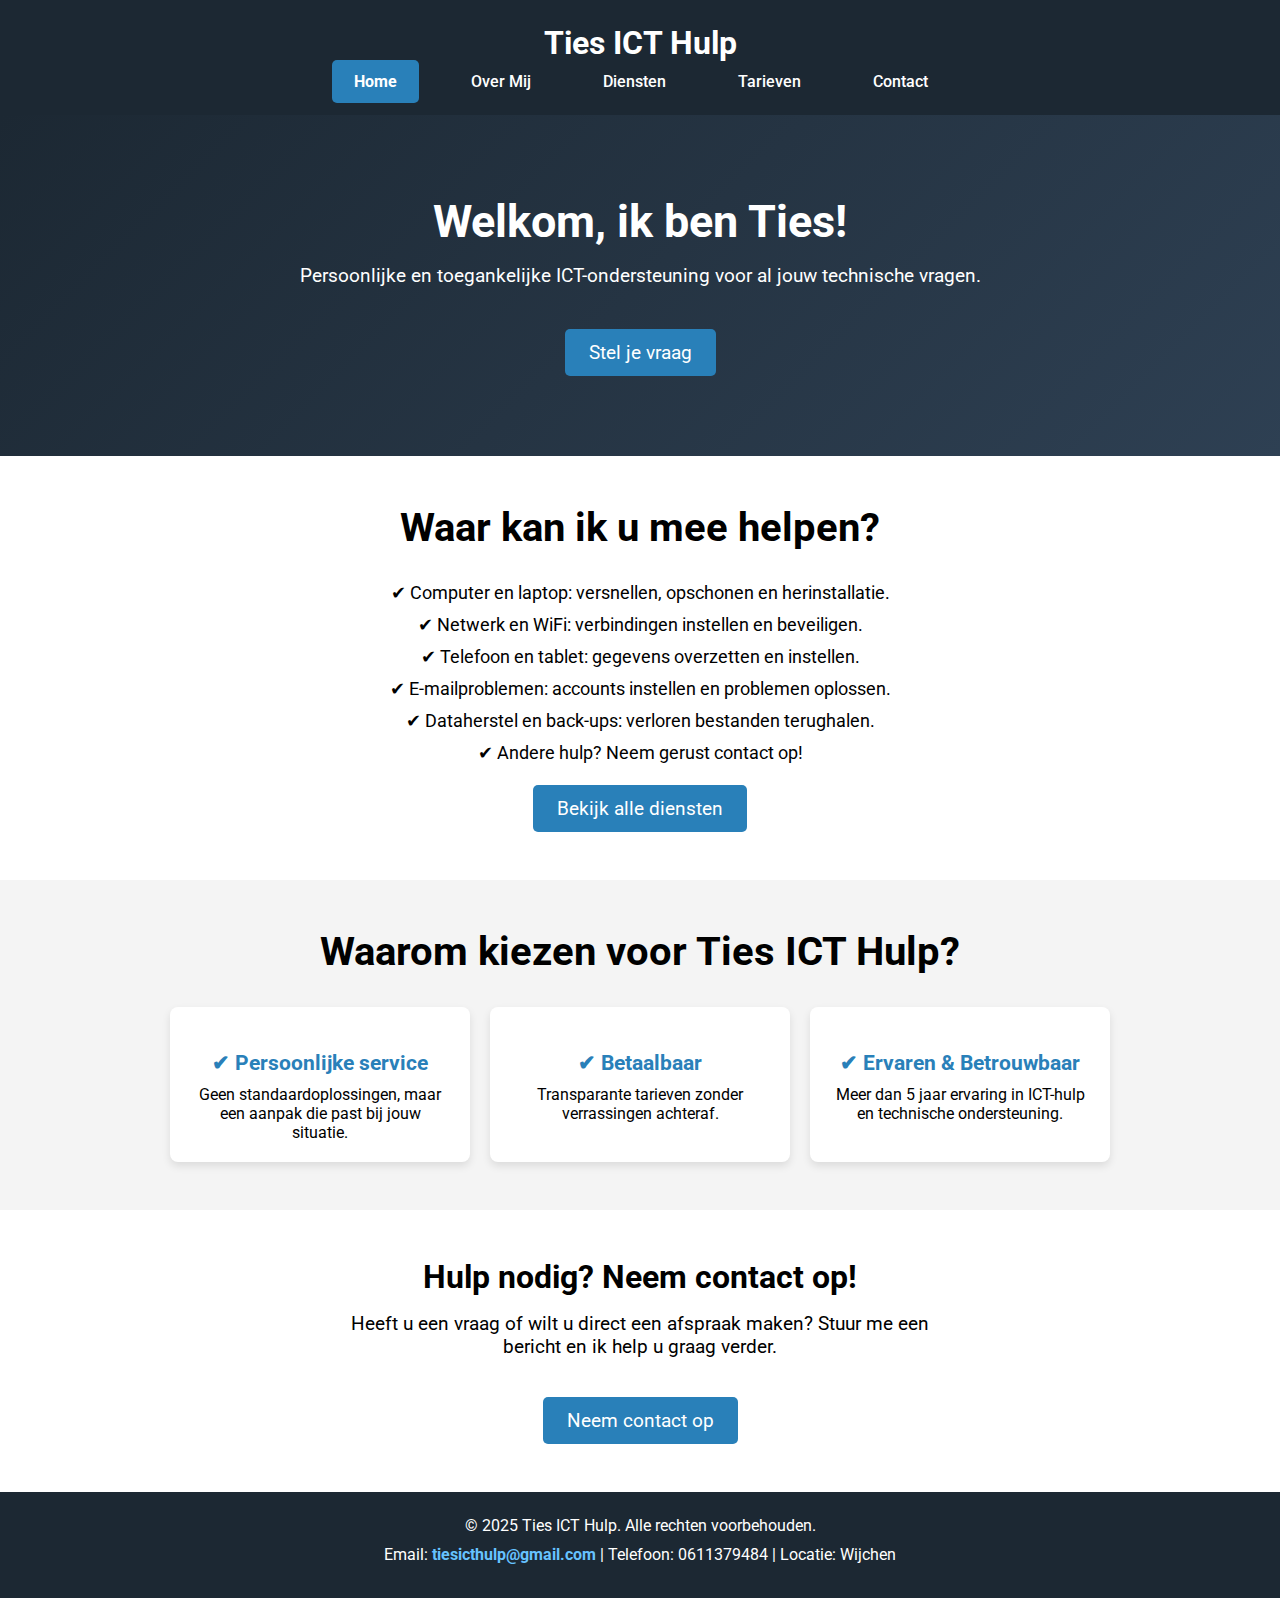
==== index.html @ 99c4e0eb "Version 1.0" ====
<!DOCTYPE html>
<html lang="nl">
<head>
  <meta charset="UTF-8">
  <meta name="viewport" content="width=device-width, initial-scale=1.0">
  <title>Ties ICT Hulp - Home</title>
  <link href="https://fonts.googleapis.com/css2?family=Roboto:wght@400;700&display=swap" rel="stylesheet">
  <link rel="stylesheet" href="style.css">
</head>
<body>
  <header>
    <nav class="navbar">
      <div class="container">
        <a href="index.html" class="logo">Ties ICT Hulp</a>
        <ul class="nav-links">
            <li><a href="index.html" class="active">Home</a></li>
          <li><a href="about.html">Over Mij</a></li>
          <li><a href="services.html">Diensten</a></li>
          <li><a href="pricing.html">Tarieven</a></li>
          <li><a href="contact.html">Contact</a></li>
        </ul>
      </div>
    </nav>
  </header>

  <section id="home" class="hero">
    <div class="container">
      <h1>Welkom, ik ben Ties!</h1>
      <p>Persoonlijke en toegankelijke ICT-ondersteuning voor al jouw technische vragen.</p>
      <a href="contact.html" class="btn">Stel je vraag</a>
    </div>
  </section>

  <section class="services-overview">
    <div class="container">
      <h2>Waar kan ik u mee helpen?</h2>
      <ul class="services-list">
        <li>✔ Computer en laptop: versnellen, opschonen en herinstallatie.</li>
        <li>✔ Netwerk en WiFi: verbindingen instellen en beveiligen.</li>
        <li>✔ Telefoon en tablet: gegevens overzetten en instellen.</li>
        <li>✔ E-mailproblemen: accounts instellen en problemen oplossen.</li>
        <li>✔ Dataherstel en back-ups: verloren bestanden terughalen.</li>
        <li>✔ Andere hulp? Neem gerust contact op!</li>
      </ul>
      <a href="services.html" class="btn">Bekijk alle diensten</a>
    </div>
  </section>

  <section class="why-choose">
    <div class="container">
      <h2>Waarom kiezen voor Ties ICT Hulp?</h2>
      <div class="reasons-grid">
        <div class="reason">
          <h3>✔ Persoonlijke service</h3>
          <p>Geen standaardoplossingen, maar een aanpak die past bij jouw situatie.</p>
        </div>
        <div class="reason">
          <h3>✔ Betaalbaar</h3>
          <p>Transparante tarieven zonder verrassingen achteraf.</p>
        </div>
        <div class="reason">
          <h3>✔ Ervaren & Betrouwbaar</h3>
          <p>Meer dan 5 jaar ervaring in ICT-hulp en technische ondersteuning.</p>
        </div>
      </div>
    </div>
  </section>

  <section class="contact-cta">
    <div class="container">
      <h2>Hulp nodig? Neem contact op!</h2>
      <p>Heeft u een vraag of wilt u direct een afspraak maken? Stuur me een bericht en ik help u graag verder.</p>
      <a href="contact.html" class="btn">Neem contact op</a>
    </div>
  </section>

  <footer>
    <div class="container">
      <p>&copy; 2025 Ties ICT Hulp. Alle rechten voorbehouden.</p>
      <p>
        Email: <a href="mailto:tiesicthulp@gmail.com">tiesicthulp@gmail.com</a> |
        Telefoon: 0611379484 |
        Locatie: Wijchen
      </p>
    </div>
  </footer>

</body>
</html>
---- style.css ----
* {
  margin: 0;
  padding: 0;
  box-sizing: border-box;
}

html, body {
  height: 100%;
  display: flex;
  flex-direction: column;
  font-family: 'Roboto', sans-serif;
}

main {
  flex: 1;
}

/* Algemene container */
.container {
  width: 90%;
  max-width: 1200px;
  margin: 0 auto;
}

/* Navigatie */
.navbar {
  background: #1c2833;
  color: #fff;
  padding: 1.5rem 0;
  text-align: center;
  display: flex;
  flex-direction: column;
  align-items: center;
}

.navbar .logo {
  font-size: 2rem;
  font-weight: bold;
  text-decoration: none;
  color: #fff;
  margin-bottom: 25px;
}

.nav-links {
  list-style: none;
  display: flex;
  gap: 2rem;
  justify-content: center;
  margin-top: 10px;
}

.nav-links li a {
  color: #fff;
  text-decoration: none;
  font-weight: 500;
  padding: 10px 20px;
  border-radius: 5px;
}

.nav-links li a.active {
  background: #2980b9;
  color: #fff;
  font-weight: bold;
  padding: 12px 22px;
}

/* Hero-sectie */
.hero {
  background: linear-gradient(135deg, #1c2833, #2e4053);
  color: #fff;
  text-align: center;
  padding: 5rem 0;
}

.hero h1 {
  font-size: 2.8rem;
  margin-bottom: 1rem;
}

.hero p {
  font-size: 1.2rem;
  margin-bottom: 2rem;
}

/* Knoppen */
.btn {
  background: #2980b9;
  color: #fff;
  padding: 12px 24px;
  text-decoration: none;
  font-size: 1.2rem;
  border-radius: 5px;
  transition: 0.3s;
  display: inline-block;
  margin-top: 10px;
}

.btn:hover {
  background: #1c5a8a;
}

/* Secties */
.section {
  padding: 4rem 0;
  text-align: center;
}

h2 {
  font-size: 2.5rem;
  margin-bottom: 2rem;
  position: relative;
  display: inline-block;
}

h3 {
  margin-bottom: 1.5rem;
  margin-top: 1.5rem;
  position: relative;
  display: inline-block;
}

.contact-cta {
  text-align: center;
  padding: 3rem 0;
  display: flex;
  flex-direction: column;
  align-items: center;
  justify-content: center;
}

.contact-cta .container {
  max-width: 700px;
  margin: 0 auto;
}

.contact-cta h2 {
  font-size: 2rem;
  margin-bottom: 1rem;
}

.contact-cta p {
  font-size: 1.2rem;
  max-width: 600px;
  margin: 0 auto 1.5rem;
}

.contact-cta .btn {
  margin-top: 15px;
}

.section p {
  font-size: 1.2rem;
  margin-bottom: 2rem;
}

/* Over mij */
.about p {
  font-size: 1.1rem;
  max-width: 800px;
  margin: 1rem auto;
}

.cards {
  display: flex;
  flex-wrap: wrap;
  gap: 20px;
  justify-content: center;
  margin-top: 2rem;
}

.card {
  background: #fff;
  padding: 20px;
  border-radius: 8px;
  box-shadow: 0 4px 8px rgba(0,0,0,0.1);
  flex: 1 1 300px;
  max-width: 300px;
}

.card h3 {
  margin-bottom: 10px;
  color: #2980b9;
}

.card p {
  font-size: 1rem;
  line-height: 1.5;
}

/* Afbeeldingen */
.image-container {
  text-align: center;
  margin-top: 30px;
}

.about-image {
  max-width: 80%;
  height: auto;
  border-radius: 10px;
  border: 3px solid #1c2833;
  box-shadow: 0 4px 8px rgba(0,0,0,0.2);
}

.image-caption {
  font-style: italic;
  margin-top: 10px;
  color: #666;
}

/* Dienstenoverzicht */
.services-overview {
  text-align: center;
  padding: 3rem 0;
}

.services-list {
  list-style: none;
  padding: 0;
  font-size: 1.2rem;
  max-width: 700px;
  margin: 0 auto;
  text-align: center;
}

.services-list li {
  margin-bottom: 12px;
  font-size: 1.1rem;
  display: flex;
  align-items: center;
  justify-content: center;
  gap: 8px;
}

/* Diensten */
.service-grid {
  display: grid;
  grid-template-columns: repeat(auto-fit, minmax(300px, 1fr));
  gap: 20px;
  margin-top: 2rem;
}

.service-card {
  background: #fff;
  border-radius: 10px;
  box-shadow: 0 4px 8px rgba(0,0,0,0.1);
  text-align: center;
  padding: 20px;
  transition: transform 0.3s ease, box-shadow 0.3s ease;
}

.service-card:hover {
  transform: translateY(-5px);
  box-shadow: 0 6px 12px rgba(0,0,0,0.2);
}

.service-card h3 {
  color: #1c2833;
  margin: 15px 0;
}

.service-card img {
  width: 100%;
  height: 200px;
  object-fit: cover;
  border-radius: 10px;
  border: 3px solid #ddd;
}

.service-card ul {
  list-style: none;
  padding: 0;
  margin-top: 10px;
}

.service-card ul li {
  margin-bottom: 8px;
  font-size: 1rem;
}

.extra-services {
  margin-top: 3rem;
  padding: 20px;
  background: #f4f4f4;
  border-radius: 10px;
  text-align: center;
}

/* Tarieven */
.pricing-cards {
  display: flex;
  flex-wrap: wrap;
  justify-content: center;
  gap: 2rem;
  margin-top: 2rem;
}

.pricing-card {
  background: #fff;
  padding: 2rem;
  border-radius: 10px;
  box-shadow: 0 4px 6px rgba(0,0,0,0.1);
  flex: 1 1 300px;
  max-width: 350px;
  text-align: center;
  border: 3px solid #2980b9;
}

.pricing-card h3 {
  margin-bottom: 1rem;
  color: #2980b9;
  font-size: 1.4rem;
}

.pricing-card .price {
  font-size: 1.8rem;
  font-weight: bold;
  color: #1c2833;
  margin-bottom: 1rem;
}

.pricing-card ul {
  list-style: none;
  padding: 0;
}

.pricing-card ul li {
  margin-bottom: 0.5rem;
  font-size: 1rem;
  text-align: left;
  padding-left: 20px;
  position: relative;
}

/* Waarom kiezen voor mij */
.why-choose {
  background: #f4f4f4;
  padding: 3rem 0;
  text-align: center;
}

.reasons-grid {
  display: flex;
  flex-wrap: wrap;
  gap: 20px;
  justify-content: center;
}

.reason {
  background: #fff;
  padding: 20px;
  border-radius: 8px;
  box-shadow: 0 4px 8px rgba(0,0,0,0.1);
  flex: 1 1 300px;
  max-width: 300px;
  text-align: center;
}

.reason h3 {
  color: #2980b9;
  font-size: 1.3rem;
  margin-bottom: 10px;
}

/* Footer */
footer {
  background: #1c2833;
  color: #fff;
  text-align: center;
  padding: 1.5rem 0;
  width: 100%;
}

footer p {
  margin-bottom: 10px;
}

footer a {
  color: #66c2ff;
  text-decoration: none;
  font-weight: bold;
}

footer a:hover {
  text-decoration: underline;
}

/* Mobiele weergave */
@media (max-width: 768px) {
  .pricing-cards, .service-grid, .reasons-grid {
    flex-direction: column;
    align-items: center;
  }

  .about-image {
    max-width: 100%;
  }
}
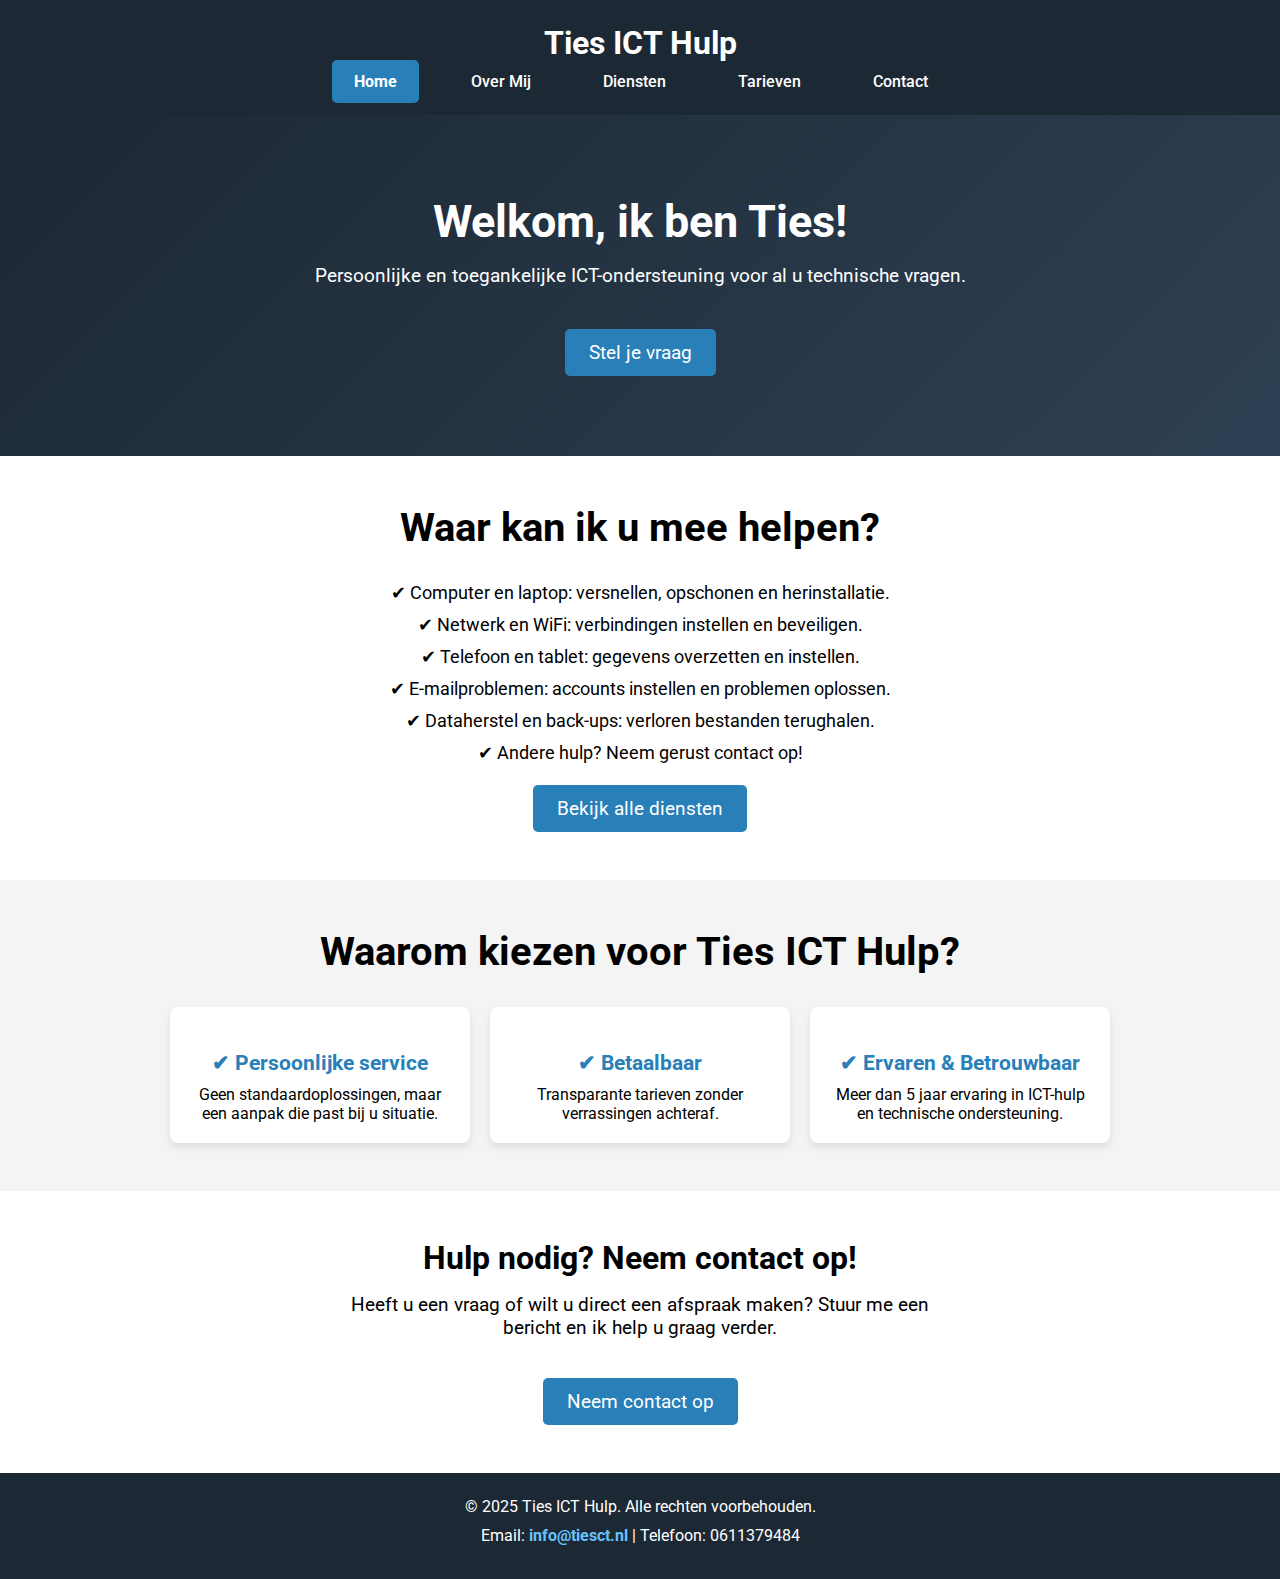
==== commit ca7c2b2d: "Made a few changes" ====
--- a/index.html
+++ b/index.html
@@ -26,7 +26,7 @@
   <section id="home" class="hero">
     <div class="container">
       <h1>Welkom, ik ben Ties!</h1>
-      <p>Persoonlijke en toegankelijke ICT-ondersteuning voor al jouw technische vragen.</p>
+      <p>Persoonlijke en toegankelijke ICT-ondersteuning voor al u technische vragen.</p>
       <a href="contact.html" class="btn">Stel je vraag</a>
     </div>
   </section>
@@ -52,7 +52,7 @@
       <div class="reasons-grid">
         <div class="reason">
           <h3>✔ Persoonlijke service</h3>
-          <p>Geen standaardoplossingen, maar een aanpak die past bij jouw situatie.</p>
+          <p>Geen standaardoplossingen, maar een aanpak die past bij u situatie.</p>
         </div>
         <div class="reason">
           <h3>✔ Betaalbaar</h3>
@@ -78,9 +78,8 @@
     <div class="container">
       <p>&copy; 2025 Ties ICT Hulp. Alle rechten voorbehouden.</p>
       <p>
-        Email: <a href="mailto:tiesicthulp@gmail.com">tiesicthulp@gmail.com</a> |
-        Telefoon: 0611379484 |
-        Locatie: Wijchen
+        Email: <a href="mailto:info@tiesct.nl">info@tiesct.nl</a> |
+        Telefoon: 0611379484
       </p>
     </div>
   </footer>
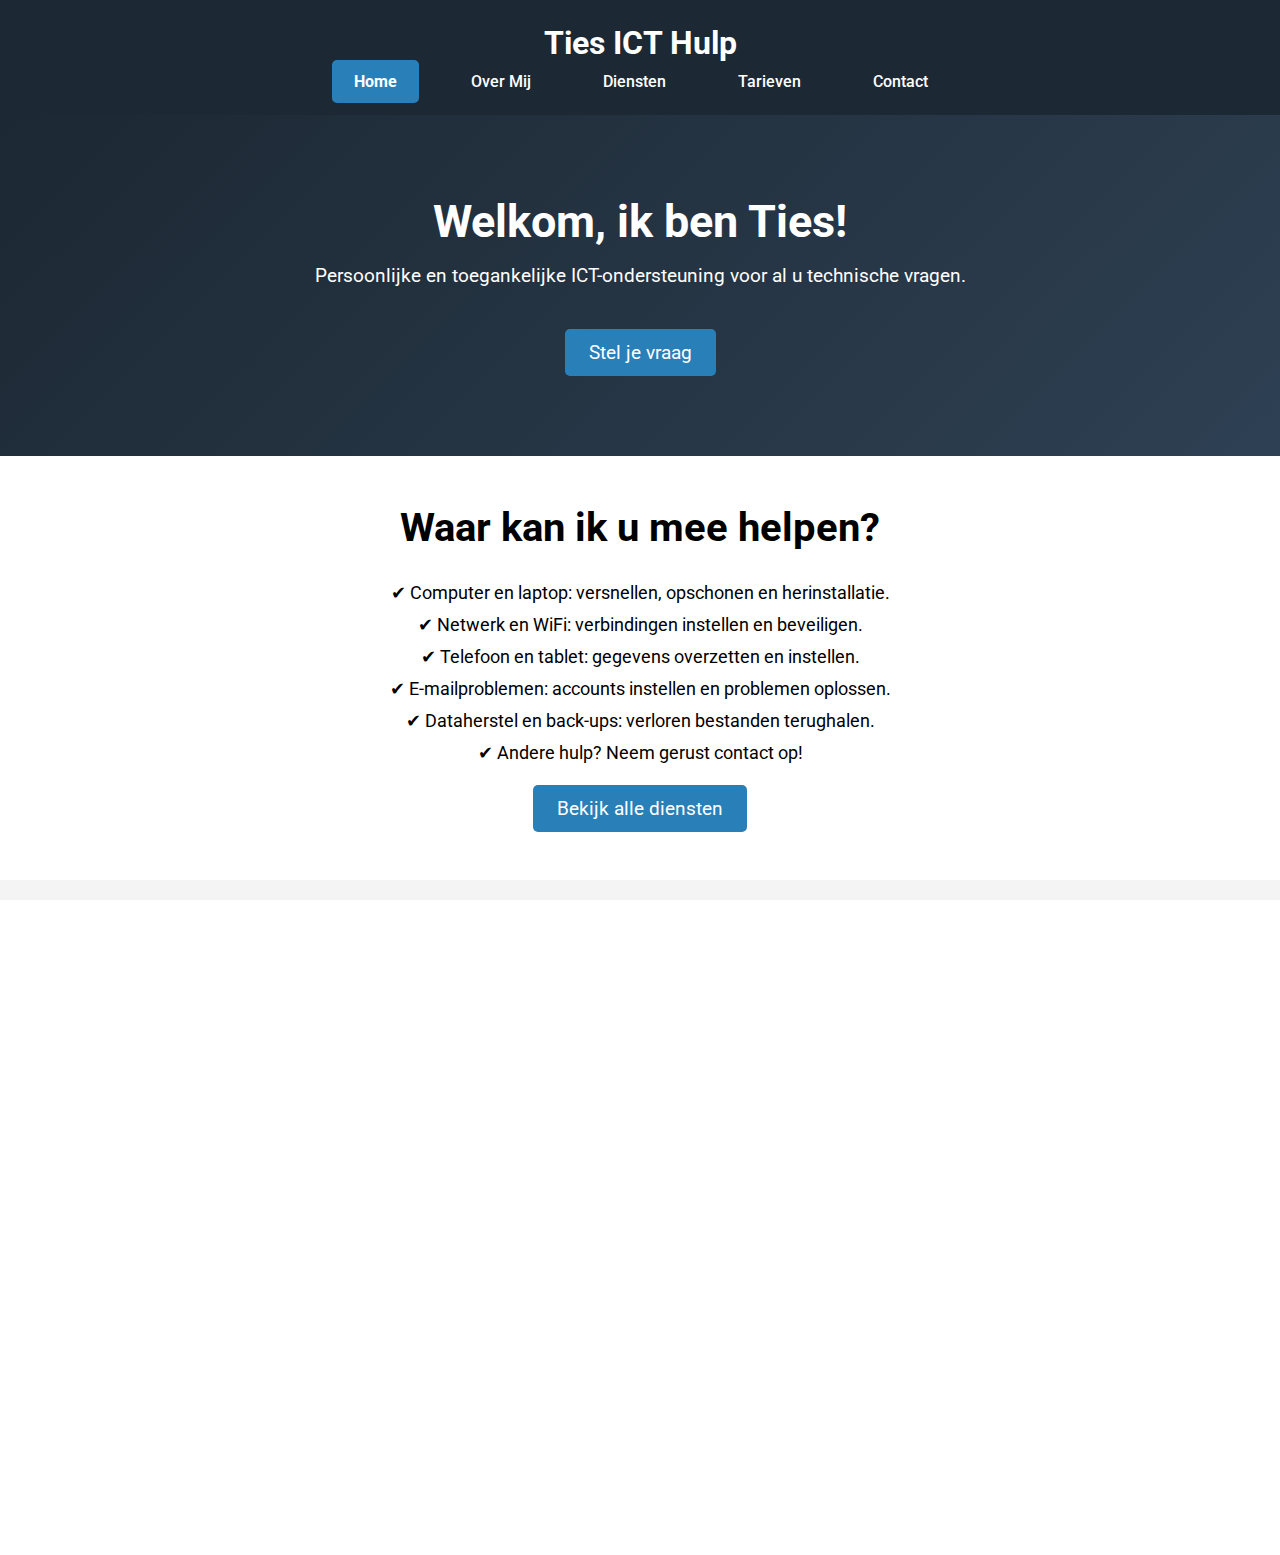
==== commit e59187b8: "Versie 1.2" ====
--- a/index.html
+++ b/index.html
@@ -5,19 +5,19 @@
   <meta name="viewport" content="width=device-width, initial-scale=1.0">
   <title>Ties ICT Hulp - Home</title>
   <link href="https://fonts.googleapis.com/css2?family=Roboto:wght@400;700&display=swap" rel="stylesheet">
-  <link rel="stylesheet" href="style.css">
+  <link rel="stylesheet" href="assets/style.css">
 </head>
 <body>
   <header>
     <nav class="navbar">
       <div class="container">
-        <a href="index.html" class="logo">Ties ICT Hulp</a>
+        <a href="." class="logo">Ties ICT Hulp</a>
         <ul class="nav-links">
-            <li><a href="index.html" class="active">Home</a></li>
-          <li><a href="about.html">Over Mij</a></li>
-          <li><a href="services.html">Diensten</a></li>
-          <li><a href="pricing.html">Tarieven</a></li>
-          <li><a href="contact.html">Contact</a></li>
+            <li><a href="." class="active">Home</a></li>
+          <li><a href="about">Over Mij</a></li>
+          <li><a href="services">Diensten</a></li>
+          <li><a href="pricing">Tarieven</a></li>
+          <li><a href="contact">Contact</a></li>
         </ul>
       </div>
     </nav>
@@ -27,7 +27,7 @@
     <div class="container">
       <h1>Welkom, ik ben Ties!</h1>
       <p>Persoonlijke en toegankelijke ICT-ondersteuning voor al u technische vragen.</p>
-      <a href="contact.html" class="btn">Stel je vraag</a>
+      <a href="contact" class="btn">Stel je vraag</a>
     </div>
   </section>
 
@@ -42,7 +42,7 @@
         <li>✔ Dataherstel en back-ups: verloren bestanden terughalen.</li>
         <li>✔ Andere hulp? Neem gerust contact op!</li>
       </ul>
-      <a href="services.html" class="btn">Bekijk alle diensten</a>
+      <a href="services" class="btn">Bekijk alle diensten</a>
     </div>
   </section>
 
@@ -70,7 +70,7 @@
     <div class="container">
       <h2>Hulp nodig? Neem contact op!</h2>
       <p>Heeft u een vraag of wilt u direct een afspraak maken? Stuur me een bericht en ik help u graag verder.</p>
-      <a href="contact.html" class="btn">Neem contact op</a>
+      <a href="contact" class="btn">Neem contact op</a>
     </div>
   </section>
 
--- a/assets/style.css
+++ b/assets/style.css
@@ -0,0 +1,419 @@
+* {
+  margin: 0;
+  padding: 0;
+  box-sizing: border-box;
+}
+
+html, body {
+  height: 100%;
+  display: flex;
+  flex-direction: column;
+  font-family: 'Roboto', sans-serif;
+  overflow-x: hidden;
+}
+
+main {
+  flex: 1;
+}
+
+/* Algemene container */
+.container {
+  width: 90%;
+  max-width: 1200px;
+  margin: 0 auto;
+}
+
+/* Navigatie */
+.navbar {
+  background: #1c2833;
+  color: #fff;
+  padding: 1.5rem 0;
+  text-align: center;
+  display: flex;
+  flex-direction: column;
+  align-items: center;
+}
+
+.navbar .logo {
+  font-size: 2rem;
+  font-weight: bold;
+  text-decoration: none;
+  color: #fff;
+  margin-bottom: 25px;
+}
+
+.nav-links {
+  white-space: nowrap;
+  list-style: none;
+  display: flex;
+  gap: 2rem;
+  justify-content: center;
+  margin-top: 10px;
+}
+
+.nav-links li a {
+  color: #fff;
+  text-decoration: none;
+  font-weight: 500;
+  padding: 10px 20px;
+  border-radius: 5px;
+}
+
+.nav-links li a.active {
+  background: #2980b9;
+  color: #fff;
+  font-weight: bold;
+  padding: 12px 22px;
+}
+
+/* Hero-sectie */
+.hero {
+  background: linear-gradient(135deg, #1c2833, #2e4053);
+  color: #fff;
+  text-align: center;
+  padding: 5rem 0;
+}
+
+.hero h1 {
+  font-size: 2.8rem;
+  margin-bottom: 1rem;
+}
+
+.hero p {
+  font-size: 1.2rem;
+  margin-bottom: 2rem;
+}
+
+/* Knoppen */
+.btn {
+  background: #2980b9;
+  color: #fff;
+  padding: 12px 24px;
+  text-decoration: none;
+  font-size: 1.2rem;
+  border-radius: 5px;
+  transition: 0.3s;
+  display: inline-block;
+  margin-top: 10px;
+}
+
+.btn:hover {
+  background: #1c5a8a;
+}
+
+/* Secties */
+.section {
+  padding: 4rem 0;
+  text-align: center;
+}
+
+h2 {
+  font-size: 2.5rem;
+  margin-bottom: 2rem;
+  position: relative;
+  display: inline-block;
+}
+
+h3 {
+  margin-bottom: 1.5rem;
+  margin-top: 1.5rem;
+  position: relative;
+  display: inline-block;
+}
+
+.contact-cta {
+  text-align: center;
+  padding: 3rem 0;
+  display: flex;
+  flex-direction: column;
+  align-items: center;
+  justify-content: center;
+}
+
+.contact-cta .container {
+  max-width: 700px;
+  margin: 0 auto;
+}
+
+.contact-cta h2 {
+  font-size: 2rem;
+  margin-bottom: 1rem;
+}
+
+.contact-cta p {
+  font-size: 1.2rem;
+  max-width: 600px;
+  margin: 0 auto 1.5rem;
+}
+
+.contact-cta .btn {
+  margin-top: 15px;
+}
+
+.section p {
+  font-size: 1.2rem;
+  margin-bottom: 2rem;
+}
+
+/* Over mij */
+.about p {
+  font-size: 1.1rem;
+  max-width: 800px;
+  margin: 1rem auto;
+}
+
+.cards {
+  display: flex;
+  flex-wrap: wrap;
+  gap: 20px;
+  justify-content: center;
+  margin-top: 2rem;
+}
+
+.card {
+  background: #fff;
+  padding: 20px;
+  border-radius: 8px;
+  box-shadow: 0 4px 8px rgba(0,0,0,0.1);
+  flex: 1 1 300px;
+  max-width: 300px;
+}
+
+.card h3 {
+  margin-bottom: 10px;
+  color: #2980b9;
+}
+
+.card p {
+  font-size: 1rem;
+  line-height: 1.5;
+}
+
+/* Afbeeldingen */
+.image-container {
+  text-align: center;
+  margin-top: 30px;
+}
+
+.about-image {
+  max-width: 80%;
+  height: auto;
+  border-radius: 10px;
+  border: 3px solid #1c2833;
+  box-shadow: 0 4px 8px rgba(0,0,0,0.2);
+}
+
+.image-caption {
+  font-style: italic;
+  margin-top: 10px;
+  color: #666;
+}
+
+/* Dienstenoverzicht */
+.services-overview {
+  text-align: center;
+  padding: 3rem 0;
+}
+
+.services-list {
+  list-style: none;
+  padding: 0;
+  font-size: 1.2rem;
+  max-width: 700px;
+  margin: 0 auto;
+  text-align: center;
+}
+
+.services-list li {
+  margin-bottom: 12px;
+  font-size: 1.1rem;
+  display: flex;
+  align-items: center;
+  justify-content: center;
+  gap: 8px;
+}
+
+/* Diensten */
+.service-grid {
+  display: grid;
+  grid-template-columns: repeat(auto-fit, minmax(300px, 1fr));
+  gap: 20px;
+  margin-top: 2rem;
+}
+
+.service-card {
+  background: #fff;
+  border-radius: 10px;
+  box-shadow: 0 4px 8px rgba(0,0,0,0.1);
+  text-align: center;
+  padding: 20px;
+  transition: transform 0.3s ease, box-shadow 0.3s ease;
+}
+
+.service-card:hover {
+  transform: translateY(-5px);
+  box-shadow: 0 6px 12px rgba(0,0,0,0.2);
+}
+
+.service-card h3 {
+  color: #1c2833;
+  margin: 15px 0;
+}
+
+.service-card img {
+  width: 100%;
+  height: 200px;
+  object-fit: cover;
+  border-radius: 10px;
+  border: 3px solid #ddd;
+}
+
+.service-card ul {
+  list-style: none;
+  padding: 0;
+  margin-top: 10px;
+}
+
+.service-card ul li {
+  margin-bottom: 8px;
+  font-size: 1rem;
+}
+
+.extra-services {
+  margin-top: 3rem;
+  padding: 20px;
+  background: #f4f4f4;
+  border-radius: 10px;
+  text-align: center;
+}
+
+/* Tarieven */
+.pricing-cards {
+  display: flex;
+  flex-wrap: wrap;
+  justify-content: center;
+  gap: 2rem;
+  margin-top: 2rem;
+}
+
+.pricing-card {
+  background: #fff;
+  padding: 2rem;
+  border-radius: 10px;
+  box-shadow: 0 4px 6px rgba(0,0,0,0.1);
+  flex: 1 1 300px;
+  max-width: 350px;
+  text-align: center;
+  border: 3px solid #2980b9;
+}
+
+.pricing-card h3 {
+  margin-bottom: 1rem;
+  color: #2980b9;
+  font-size: 1.4rem;
+}
+
+.pricing-card .price {
+  font-size: 1.8rem;
+  font-weight: bold;
+  color: #1c2833;
+  margin-bottom: 1rem;
+}
+
+.pricing-card ul {
+  list-style: none;
+  padding: 0;
+}
+
+.pricing-card ul li {
+  margin-bottom: 0.5rem;
+  font-size: 1rem;
+  text-align: left;
+  padding-left: 20px;
+  position: relative;
+}
+
+/* Waarom kiezen voor mij */
+.why-choose {
+  background: #f4f4f4;
+  padding: 3rem 0;
+  text-align: center;
+}
+
+.reasons-grid {
+  display: flex;
+  flex-wrap: wrap;
+  gap: 20px;
+  justify-content: center;
+}
+
+.reason {
+  display: flex;
+  flex-direction: column;
+  justify-content: center;
+  background: #fff;
+  padding: 20px;
+  border-radius: 8px;
+  box-shadow: 0 4px 8px rgba(0,0,0,0.1);
+  flex: 1 1 300px;
+  max-width: 300px;
+  text-align: center;
+}
+
+.reason h3 {
+  margin: 0px;
+  color: #2980b9;
+  font-size: 1.3rem;
+  margin-bottom: 10px;
+}
+
+/* Footer */
+footer {
+  background: #1c2833;
+  color: #fff;
+  text-align: center;
+  padding: 1.5rem 0;
+  width: 100%;
+}
+
+footer p {
+  margin-bottom: 10px;
+}
+
+footer a {
+  color: #66c2ff;
+  text-decoration: none;
+  font-weight: bold;
+}
+
+footer a:hover {
+  text-decoration: underline;
+}
+
+/* Mobiele weergave */
+@media (max-width: 768px) {
+  .pricing-cards, .service-grid, .reasons-grid {
+    flex-direction: column;
+    align-items: center;
+  }
+
+  .about-image {
+    max-width: 100%;
+  }
+
+  .nav-links
+  {
+    font-size: 12px;
+    gap: 0px;
+  }
+
+  .nav-links li a
+  {
+    padding: 5px 10px;
+  }
+
+  .nav-links li a.active
+  {
+    padding: 7.5px 12.5px;
+  }
+}
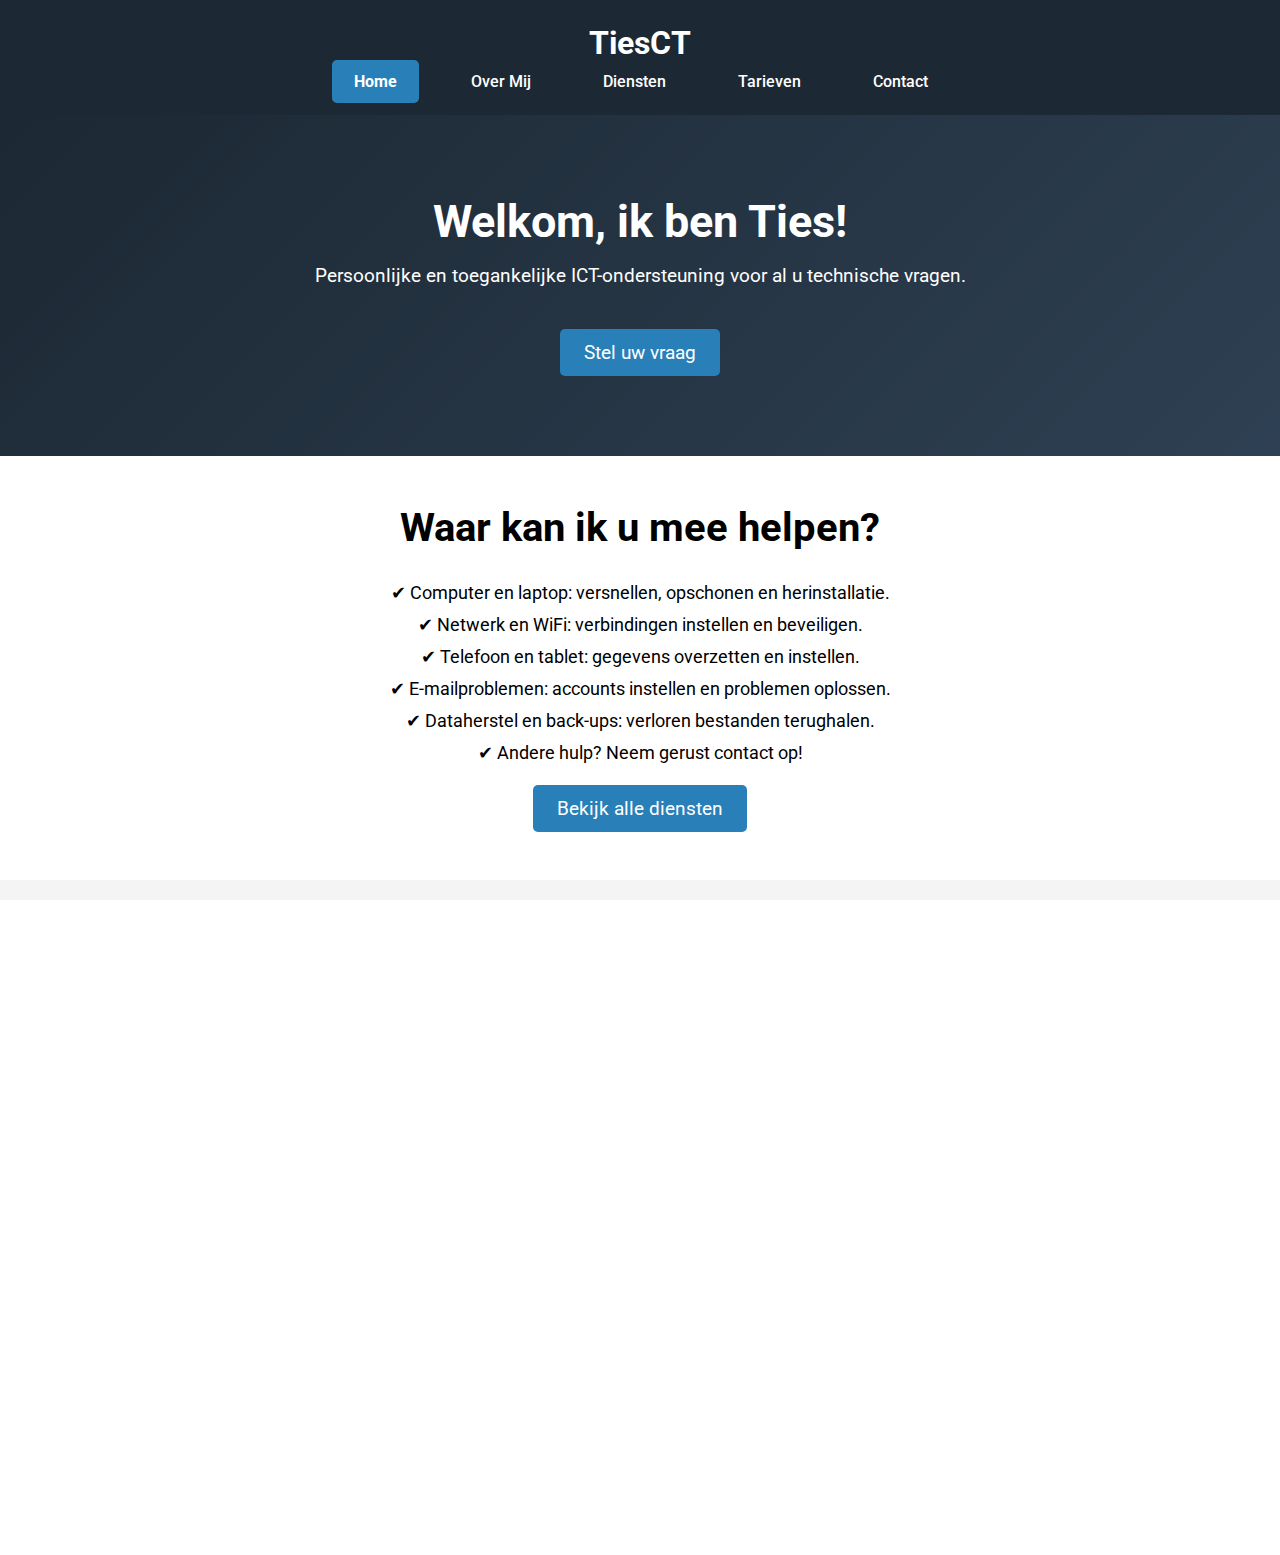
==== commit 2d6b706a: "Versie 1.6" ====
--- a/index.html
+++ b/index.html
@@ -3,7 +3,7 @@
 <head>
   <meta charset="UTF-8">
   <meta name="viewport" content="width=device-width, initial-scale=1.0">
-  <title>Ties ICT Hulp - Home</title>
+  <title>TiesCT - Home</title>
   <link href="https://fonts.googleapis.com/css2?family=Roboto:wght@400;700&display=swap" rel="stylesheet">
   <link rel="stylesheet" href="assets/style.css">
 </head>
@@ -11,7 +11,7 @@
   <header>
     <nav class="navbar">
       <div class="container">
-        <a href="." class="logo">Ties ICT Hulp</a>
+        <a href="." class="logo">TiesCT</a>
         <ul class="nav-links">
             <li><a href="." class="active">Home</a></li>
           <li><a href="about">Over Mij</a></li>
@@ -27,7 +27,7 @@
     <div class="container">
       <h1>Welkom, ik ben Ties!</h1>
       <p>Persoonlijke en toegankelijke ICT-ondersteuning voor al u technische vragen.</p>
-      <a href="contact" class="btn">Stel je vraag</a>
+      <a href="contact" class="btn">Stel uw vraag</a>
     </div>
   </section>
 
@@ -48,7 +48,7 @@
 
   <section class="why-choose">
     <div class="container">
-      <h2>Waarom kiezen voor Ties ICT Hulp?</h2>
+      <h2>Waarom kiezen voor TiesCT?</h2>
       <div class="reasons-grid">
         <div class="reason">
           <h3>✔ Persoonlijke service</h3>
@@ -76,7 +76,7 @@
 
   <footer>
     <div class="container">
-      <p>&copy; 2025 Ties ICT Hulp. Alle rechten voorbehouden.</p>
+      <p>&copy; 2025 TiesCT. Alle rechten voorbehouden.</p>
       <p>
         Email: <a href="mailto:info@tiesct.nl">info@tiesct.nl</a> |
         Telefoon: 0611379484
--- a/assets/style.css
+++ b/assets/style.css
@@ -367,6 +367,27 @@
   margin-bottom: 10px;
 }
 
+.whatsapp-button {
+  display: inline-flex;
+  align-items: center;
+  background-color: #25D366;
+  color: white;
+  padding: 10px 15px;
+  border-radius: 5px;
+  text-decoration: none;
+  font-weight: bold;
+  transition: 0.3s;
+}
+
+.whatsapp-button ion-icon {
+  margin-right: 8px;
+  font-size: 1.2em;
+}
+
+.whatsapp-button:hover {
+  background-color: #1EBE5D;
+}
+
 /* Footer */
 footer {
   background: #1c2833;
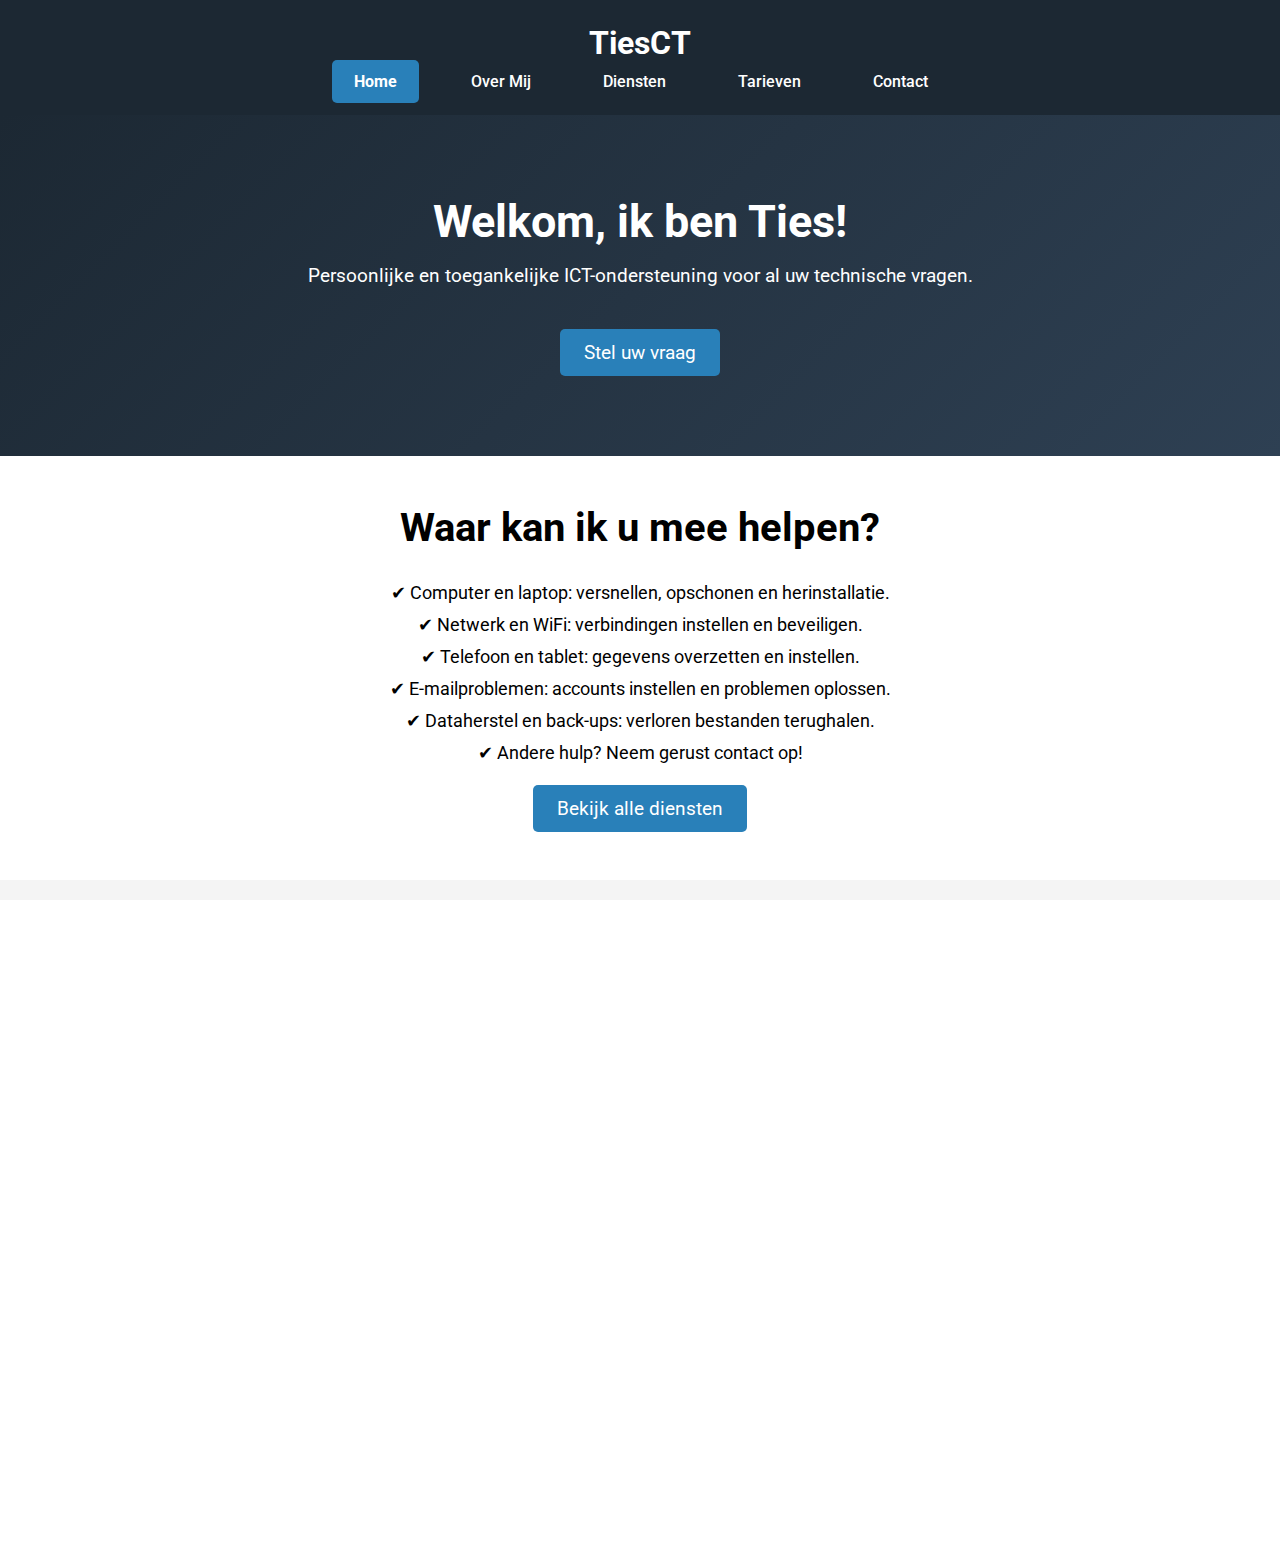
==== commit e18788c2: "Spellingcontrole uitgevoerd" ====
--- a/index.html
+++ b/index.html
@@ -26,7 +26,7 @@
   <section id="home" class="hero">
     <div class="container">
       <h1>Welkom, ik ben Ties!</h1>
-      <p>Persoonlijke en toegankelijke ICT-ondersteuning voor al u technische vragen.</p>
+      <p>Persoonlijke en toegankelijke ICT-ondersteuning voor al uw technische vragen.</p>
       <a href="contact" class="btn">Stel uw vraag</a>
     </div>
   </section>
@@ -52,7 +52,7 @@
       <div class="reasons-grid">
         <div class="reason">
           <h3>✔ Persoonlijke service</h3>
-          <p>Geen standaardoplossingen, maar een aanpak die past bij u situatie.</p>
+          <p>Geen standaardoplossingen, maar een aanpak die past bij uw situatie.</p>
         </div>
         <div class="reason">
           <h3>✔ Betaalbaar</h3>
